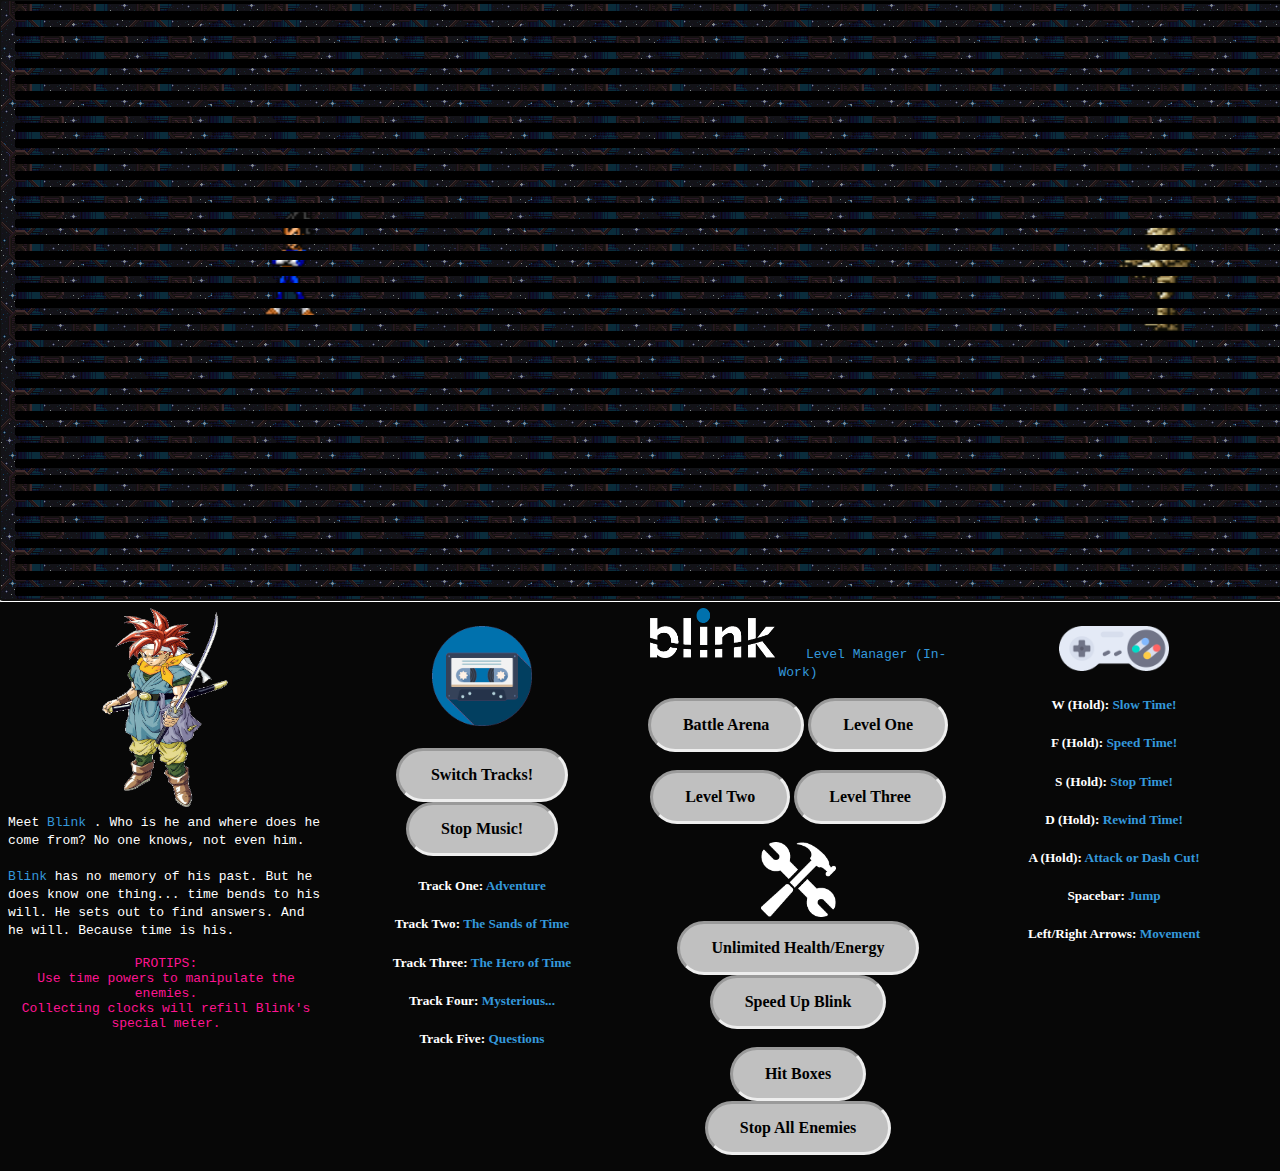
==== index.html @ 695e9209 "Merge pull request #69 from NinjaTovar/DanielsBranch" ====
﻿<!DOCTYPE html>
<html>

<head>
    <meta charset="utf-8">
    <title>Blink</title>

    <link rel="stylesheet" href="./main.css" />
    <script type="text/javascript" src="./gameengine.js"></script>
    <script type="text/javascript" src="./assetmanager.js"></script>
    <script type="text/javascript" src="./levels/levelmanager.js"></script>
    <script type="text/javascript" src="./entity.js"></script>
    <script type="text/javascript" src="./timer.js"></script>
    <script type="text/javascript" src="./levels/background.js"></script>
    <script type="text/javascript" src="./specialeffects.js"></script>
    <script type="text/javascript" src="./enemies/mummy.js"></script>
    <script type="text/javascript" src="./main.js"></script>
    <script type="text/javascript" src="./animation.js"></script>
    <script type="text/javascript" src="./blink.js"></script>
    <script type="text/javascript" src="./vegeta.js"></script>
    <script type="text/javascript" src="./vegeta2.js"></script>
    <script type="text/javascript" src="./hitbox.js"></script>
    <script type="text/javascript" src="./clock.js"></script>
    <script type="text/javascript" src="./platform.js"></script>
    <script type="text/javascript" src="./enemies/flymutant.js"></script>
    <script type="text/javascript" src="./enemies/metroid.js"></script>
    <script type="text/javascript" src="./enemies/bug.js"></script>
    <script type="text/javascript" src="./enemies/violator.js"></script>
    <script type="text/javascript" src="./enemies/necroman.js"></script>
    <script type="text/javascript" src="./enemies/actor.js"></script>
    <script type="text/javascript" src="./enemies/boid.js"></script>
    <script type="text/javascript" src="./camera.js"></script>
    <script type="text/javascript" src="./randomizer.js"></script>
    <script type="text/javascript" src="./levels/levelone.js"></script>
    <script type="text/javascript" src="./levels/leveltwo.js"></script>
    <script type="text/javascript" src="./levels/levelthree.js"></script>
    <script type="text/javascript" src="./levels/levelfour.js"></script>
    <script type="text/javascript" src="./levels/lava.js"></script>
    <script type="text/javascript" src="./levels/levelarena.js"></script>
    <script type="text/javascript" src="./enemies/jason.js"></script>
    <script type="text/javascript" src="./levels/terrain.js"></script>
    <script type="text/javascript" src="./json/level1.json"></script>
    <script type="text/javascript" src="./hud.js"></script>
    <script type="text/javascript" src="./enemies/fireball.js"></script>
    <script type="text/javascript" src="./enemies/soldier.js"></script>
    <script type="text/javascript" src="./enemies/bullet.js"></script>



</head>

<body>

    <!-- Load the game world layers -->
    <canvas id="projectionsLayerBottom" tabindex="0" width="1900" height="600" style="position:absolute;left:0;top:0;"></canvas>
    <canvas id="projectionsLayerMiddle" tabindex="0" width="1900" height="600" style="position:absolute;left:0;top:0;"></canvas>
    <canvas id="gameWorld" tabindex="1" width="1900" height="600" style="position:absolute;left:0;top:0;"></canvas>

    <!-- Formatting for text instructions on-screen. Audio tags are below this.-->
    <p>
        <br />
        <br />
        <br />
        <br />
        <br />
        <br />
        <br />
        <br />
        <br />
        <br />
        <br />
        <br />
        <br />
        <br />
        <br />
        <br />
        <br />
        <br />
        <br />
        <br />
        <br />
        <br />
        <br />
        <br />
        <br />
        <br />
        <br />
        <br />
        <br />
        <br />
        <br />

        <div class="row">

            <!-- Meet Blink -->
            <div class="column">

                <center>
                    <br />
                    <img src="./html_images/crono.png" width="160" height="200">
                    <br />
                </center>

                <Font color="white" />
                <tt>
                    Meet
                    <Font color='3498DB' />Blink
                    <Font color='white' />. Who is he and where does he come from? No one knows, not even him.
                    <br />
                </tt>
                <br />
                <tt>
                    <Font color='3498DB' />Blink
                    <Font color='white' /> has no memory of his past. But he does know one thing... time bends
                    to
                    his will. He sets out to find answers. And he will. Because time is his.
                    <br />
                </tt>
                <br />

                <Font color='DeepPink' />
                <tt>
                    <center>
                        PROTIPS:
                        <br />
                        Use time powers to manipulate the enemies.
                        <br />
                        Collecting clocks will refill Blink's special meter.
                    </center>
                </tt>
            </div>

            <!-- Change Music -->
            <div class="column">
                <center>
                    <br />
                    <br />
                    <img src="./html_images/music.png" width="100" height="100">
                    <br />
                    <br />
                    <button class="buttonPlay" id="changeMusic" type="button"> Switch Tracks!</button>
                    <button class="buttonStop" id="stopMusic" type="button"> Stop Music! </button>
                    <h5>
                        <Font color='White' />Track One:
                        <Font color='3498DB' />Adventure
                    </h5>
                    <h5>
                        <Font color='White' />Track Two:
                        <Font color='3498DB' />The Sands of Time
                    </h5>
                    <h5>
                        <Font color='White' />Track Three:
                        <Font color='3498DB' />The Hero of Time
                    </h5>
                    <h5>
                        <Font color='White' />Track Four:
                        <Font color='3498DB' />Mysterious...
                    </h5>
                    <h5>
                        <Font color='White' />Track Five:
                        <Font color='3498DB' />Questions
                    </h5>

                </center>
            </div>


            <div class="column">
                <center>
                    <!-- Level Manager-->
                    <br />
                    <tt>
                        <img src="./html_images/blink2.png" width="125" height="50">&nbsp;&nbsp;&nbsp;&nbsp;Level Manager (In-Work)
                    </tt>
                    <br />
                    <br />
                    <button class="buttonLevelOne" id="levelOne" type="button">Battle Arena</button>
                    <button class="buttonLevelTwo" id="levelTwo" type="button">Level One</button>
                    <br />
                    <br />
                    <button class="buttonLevelThree" id="levelThree" type="button">Level Two</button>
                    <button class="buttonLevelFour" id="levelFour" type="button">Level Three</button>

                    <!-- Developer Toolset -->
                    <br />
                    <br />
                    <img src="./html_images/tools.png" width="75" height="75">
                    <br />
                    <button class="buttonGodMode" id="godMode" type="button">Unlimited Health/Energy</button>
                    <button class="buttonSpeedUp" id="speedUp" type="button">Speed Up Blink</button>
                    <br />
                    <br />
                    <button class="buttonHitBox" id="outlineHitBox" type="button">Hit Boxes</button>
                    <button class="buttonStopEnemies" id="stopEnemies" type="button">Stop All Enemies</button>
                </center>
            </div>

            <!-- Control Scheme -->
            <div class="column">
                <center>
                    <br />
                    <br />
                    <img src="./html_images/controller.png" width="110" height="45">
                    <h5>
                        <Font color='White' />W (Hold):
                        <Font color='3498DB' />Slow Time!
                    </h5>
                    <h5>
                        <Font color='White' />F (Hold):
                        <Font color='3498DB' />Speed Time!
                    </h5>
                    <h5>
                        <Font color='White' />S (Hold):
                        <Font color='3498DB' />Stop Time!
                    </h5>
                    <h5>
                        <Font color='White' />D (Hold):
                        <Font color='3498DB' />Rewind Time!
                    </h5>
                    <h5>
                        <Font color='White' />A (Hold):
                        <Font color='3498DB' />Attack or Dash Cut!
                    </h5>
                    <h5>
                        <Font color='White' />Spacebar:
                        <Font color='3498DB' />Jump
                    </h5>
                    <h5>
                        <Font color='White' />Left/Right Arrows:
                        <Font color='3498DB' />Movement
                    </h5>
                </center>
            </div>

        </div>
    </p>

    <!-- Handle audio here -->
    <audio id="adventureTimeTrack" controls loop hidden preload="auto" src="./audio/levels/AdventureTimeTrack.mp3" />

    <audio id="sandsOfTimeTrack" controls loop hidden preload="auto" src="./audio/levels/SandsOfTimeTrack.mp3" />

    <audio id="heroOfTimeTrack" controls loop hidden preload="auto" src="./audio/levels/HeroOfTimeTrack.mp3" />

    <audio id="mysteriousTrack" controls loop hidden preload="auto" src="./audio/levels/Mysterious.mp3" />

    <audio id="questionsTrack" controls loop hidden preload="auto" src="./audio/levels/Questions.mp3" />

    <audio id="slowTime" controls hidden preload="metadata" src="./audio/effects/SlowTime.wav" />

    <audio id="stopTime" controls hidden preload="metadata" src="./audio/effects/StopTime.wav" />

    <audio id="rewindTime" controls hidden preload="metadata" src="./audio/effects/RewindTime.wav" />

    <audio id="speedTime" controls hidden preload="metadata" src="./audio/effects/HighPitch.wav" />

    <audio id="specialRefill" controls hidden preload="metadata" src="./audio/effects/SpecialRefill.wav" />

    <audio id="slash" controls hidden preload="metadata" src="./audio/effects/SwordSlash.wav" />

    <audio id="dashSlash" controls hidden preload="metadata" src="./audio/effects/dashSlash.wav" />

    <audio id="jump" controls hidden preload="metadata" src="./audio/effects/Jump.wav" />

    <audio id="jumpLanding" controls hidden preload="metadata" src="./audio/effects/JumpLanding.wav" />

    <audio id="damage1" controls hidden preload="metadata" src="./audio/effects/Damage.wav" />

    <audio id="damage2" controls hidden preload="metadata" src="./audio/effects/Damage2.wav" />

    <audio id="damage3" controls hidden preload="metadata" src="./audio/effects/Damage3.wav" />

    <audio id="enemyHurt" controls hidden preload="metadata" src="./audio/effects/EnemyHurt.wav" />

</body>

</html>
---- main.css ----
html {
  background: #070707;
}

.column {
  float: left;
  width: 25%;
}

/* Clear floats after the columns */
.row:after {
  content: "";
  display: table;
  clear: both;
}

.buttonPlay {
    border-radius: 50px;
    background-color:silver;
    border: inset;
    color: black;
    padding: 15px 32px;
    text-align: center;
    text-decoration: none;
    display: inline-block;
    font-size: 16px;
    font-weight: bold;
    font-family: Consolas;
    box-shadow: inset;
}

.buttonStop {
    border-radius: 50px;
    background-color: silver;
    border: inset;
    color: black;
    padding: 15px 32px;
    text-align: center;
    text-decoration: none;
    display: inline-block;
    font-size: 16px;
    font-weight: bold;
    font-family: Consolas;
    box-shadow: inset;
}

.buttonGodMode {
    border-radius: 50px;
    background-color: silver;
    border: inset;
    color: black;
    padding: 15px 32px;
    text-align: center;
    text-decoration: none;
    display: inline-block;
    font-size: 16px;
    font-weight: bold;
    font-family: Consolas;
    box-shadow: inset;
}

.buttonSpeedUp {
    border-radius: 50px;
    background-color: silver;
    border: inset;
    color: black;
    padding: 15px 32px;
    text-align: center;
    text-decoration: none;
    display: inline-block;
    font-size: 16px;
    font-weight: bold;
    font-family: Consolas;
    box-shadow: inset;
}
.buttonHitBox {
    border-radius: 50px;
    background-color: silver;
    border: inset;
    color: black;
    padding: 15px 32px;
    text-align: center;
    text-decoration: none;
    display: inline-block;
    font-size: 16px;
    font-weight: bold;
    font-family: Consolas;
    box-shadow: inset;
}

.buttonStopEnemies {
    border-radius: 50px;
    background-color: silver;
    border: inset;
    color: black;
    padding: 15px 32px;
    text-align: center;
    text-decoration: none;
    display: inline-block;
    font-size: 16px;
    font-weight: bold;
    font-family: Consolas;
    box-shadow: inset;
}

.buttonLevelOne {
    border-radius: 50px;
    background-color: silver;
    border: inset;
    color: black;
    padding: 15px 32px;
    text-align: center;
    text-decoration: none;
    display: inline-block;
    font-size: 16px;
    font-weight: bold;
    font-family: Consolas;
    box-shadow: inset;
}

.buttonLevelTwo {
    border-radius: 50px;
    background-color: silver;
    border: inset;
    color: black;
    padding: 15px 32px;
    text-align: center;
    text-decoration: none;
    display: inline-block;
    font-size: 16px;
    font-weight: bold;
    font-family: Consolas;
    box-shadow: inset;
}

.buttonLevelThree {
    border-radius: 50px;
    background-color: silver;
    border: inset;
    color: black;
    padding: 15px 32px;
    text-align: center;
    text-decoration: none;
    display: inline-block;
    font-size: 16px;
    font-weight: bold;
    font-family: Consolas;
    box-shadow: inset;
}

.buttonLevelFour {
    border-radius: 50px;
    background-color: silver;
    border: inset;
    color: black;
    padding: 15px 32px;
    text-align: center;
    text-decoration: none;
    display: inline-block;
    font-size: 16px;
    font-weight: bold;
    font-family: Consolas;
    box-shadow: inset;
}

health-bar {
  -webkit-box-sizing: border-box;
  -moz-box-sizing: border-box;
  box-sizing: border-box;
  width: 200px;
  height: 20px;
  padding: 5px;
  background: #ddd;
  -webkit-border-radius: 5px;
  -moz-border-radius: 5px;
  border-radius: 5px;
  position: relative;
}
.bar {
  background: #c54;
  width: 100%;
  height: 10px;
  position: relative;

  transition: width 0.5s linear;
}

.hit {
  background: rgba(255, 255, 255, 0.6);
  position: absolute;
  top: 0;
  right: 0;
  bottom: 0;
  width: 0px;

  transition: width 0.5s linear;
}

button:focus {
    outline: 0;
}
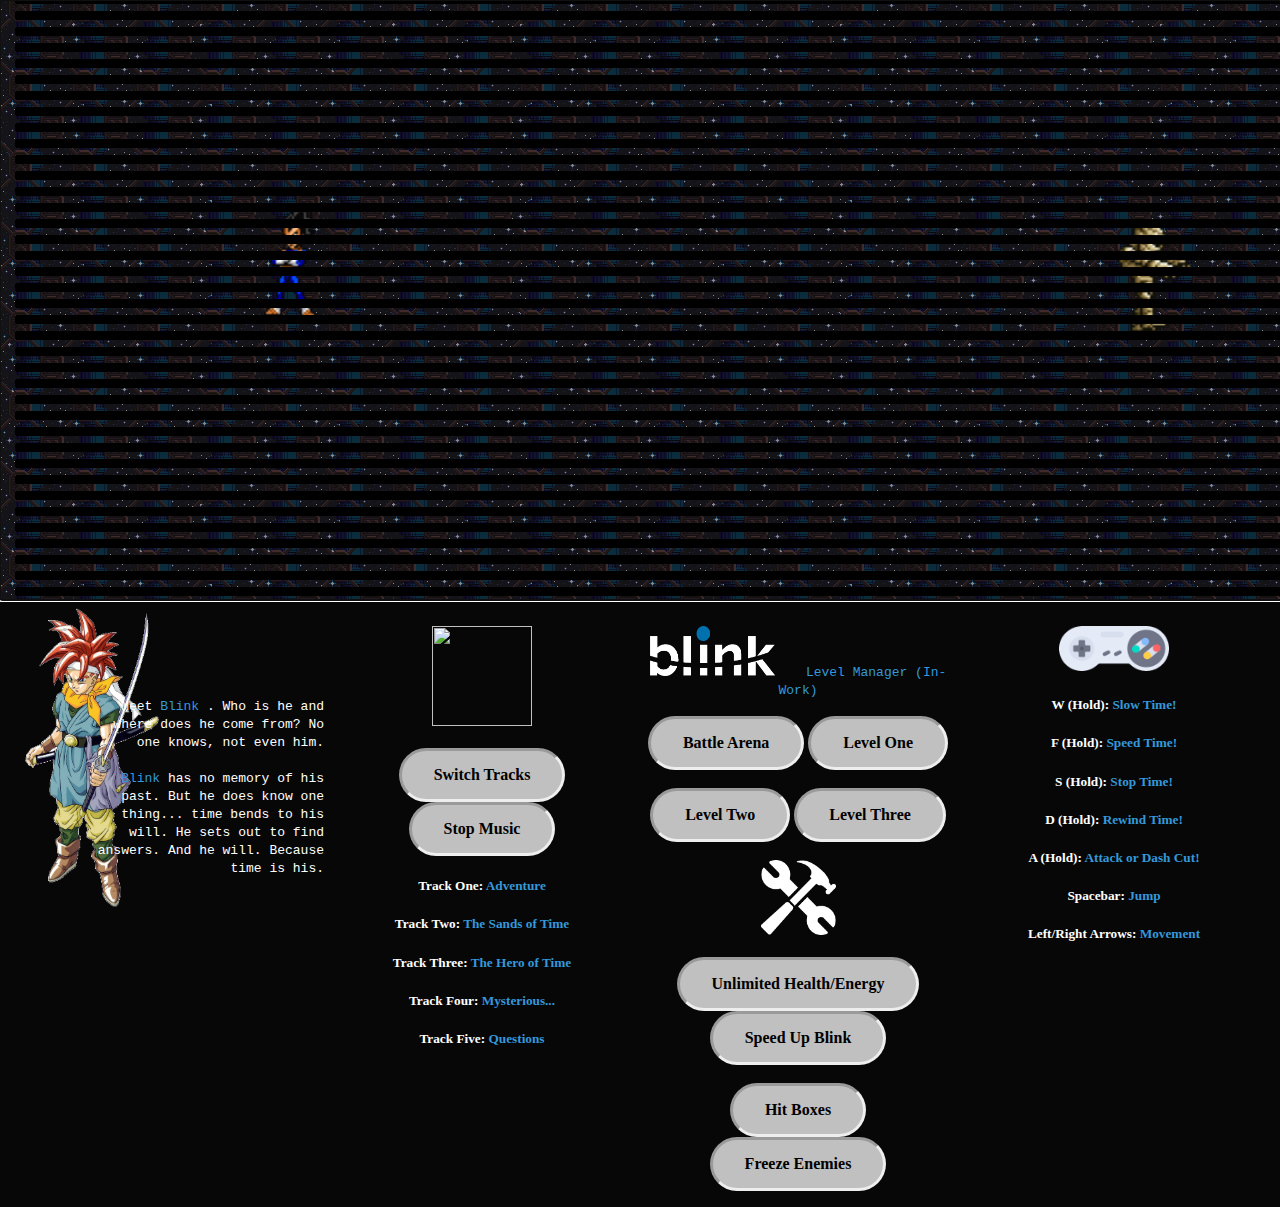
==== commit ebb2547a: "Polish" ====
--- a/index.html
+++ b/index.html
@@ -94,145 +94,142 @@
 
             <!-- Meet Blink -->
             <div class="column">
-
-                <center>
+                <div class="column">
                     <br />
-                    <img src="./html_images/crono.png" width="160" height="200">
+                    <img src="./html_images/crono.png" width="170" height="300">
                     <br />
-                </center>
-
+                </div>
+
+                <br />
                 <Font color="white" />
-                <tt>
-                    Meet
-                    <Font color='3498DB' />Blink
-                    <Font color='white' />. Who is he and where does he come from? No one knows, not even him.
-                    <br />
-                </tt>
-                <br />
-                <tt>
-                    <Font color='3498DB' />Blink
-                    <Font color='white' /> has no memory of his past. But he does know one thing... time bends
-                    to
-                    his will. He sets out to find answers. And he will. Because time is his.
-                    <br />
-                </tt>
-                <br />
-
-                <Font color='DeepPink' />
-                <tt>
-                    <center>
-                        PROTIPS:
-                        <br />
-                        Use time powers to manipulate the enemies.
-                        <br />
-                        Collecting clocks will refill Blink's special meter.
-                    </center>
-                </tt>
-            </div>
-
-            <!-- Change Music -->
-            <div class="column">
-                <center>
-                    <br />
-                    <br />
-                    <img src="./html_images/music.png" width="100" height="100">
-                    <br />
-                    <br />
-                    <button class="buttonPlay" id="changeMusic" type="button"> Switch Tracks!</button>
-                    <button class="buttonStop" id="stopMusic" type="button"> Stop Music! </button>
-                    <h5>
-                        <Font color='White' />Track One:
-                        <Font color='3498DB' />Adventure
-                    </h5>
-                    <h5>
-                        <Font color='White' />Track Two:
-                        <Font color='3498DB' />The Sands of Time
-                    </h5>
-                    <h5>
-                        <Font color='White' />Track Three:
-                        <Font color='3498DB' />The Hero of Time
-                    </h5>
-                    <h5>
-                        <Font color='White' />Track Four:
-                        <Font color='3498DB' />Mysterious...
-                    </h5>
-                    <h5>
-                        <Font color='White' />Track Five:
-                        <Font color='3498DB' />Questions
-                    </h5>
-
-                </center>
-            </div>
-
-
-            <div class="column">
-                <center>
-                    <!-- Level Manager-->
-                    <br />
-                    <tt>
-                        <img src="./html_images/blink2.png" width="125" height="50">&nbsp;&nbsp;&nbsp;&nbsp;Level Manager (In-Work)
-                    </tt>
-                    <br />
-                    <br />
-                    <button class="buttonLevelOne" id="levelOne" type="button">Battle Arena</button>
-                    <button class="buttonLevelTwo" id="levelTwo" type="button">Level One</button>
-                    <br />
-                    <br />
-                    <button class="buttonLevelThree" id="levelThree" type="button">Level Two</button>
-                    <button class="buttonLevelFour" id="levelFour" type="button">Level Three</button>
-
-                    <!-- Developer Toolset -->
-                    <br />
-                    <br />
-                    <img src="./html_images/tools.png" width="75" height="75">
-                    <br />
-                    <button class="buttonGodMode" id="godMode" type="button">Unlimited Health/Energy</button>
-                    <button class="buttonSpeedUp" id="speedUp" type="button">Speed Up Blink</button>
-                    <br />
-                    <br />
-                    <button class="buttonHitBox" id="outlineHitBox" type="button">Hit Boxes</button>
-                    <button class="buttonStopEnemies" id="stopEnemies" type="button">Stop All Enemies</button>
-                </center>
-            </div>
-
-            <!-- Control Scheme -->
-            <div class="column">
-                <center>
-                    <br />
-                    <br />
-                    <img src="./html_images/controller.png" width="110" height="45">
-                    <h5>
-                        <Font color='White' />W (Hold):
-                        <Font color='3498DB' />Slow Time!
-                    </h5>
-                    <h5>
-                        <Font color='White' />F (Hold):
-                        <Font color='3498DB' />Speed Time!
-                    </h5>
-                    <h5>
-                        <Font color='White' />S (Hold):
-                        <Font color='3498DB' />Stop Time!
-                    </h5>
-                    <h5>
-                        <Font color='White' />D (Hold):
-                        <Font color='3498DB' />Rewind Time!
-                    </h5>
-                    <h5>
-                        <Font color='White' />A (Hold):
-                        <Font color='3498DB' />Attack or Dash Cut!
-                    </h5>
-                    <h5>
-                        <Font color='White' />Spacebar:
-                        <Font color='3498DB' />Jump
-                    </h5>
-                    <h5>
-                        <Font color='White' />Left/Right Arrows:
-                        <Font color='3498DB' />Movement
-                    </h5>
-                </center>
-            </div>
-
-        </div>
+    <p align="right">
+        <tt>
+            <br />
+            <br />
+            <br />
+            <br />
+            Meet
+            <Font color='3498DB' />Blink
+            <Font color='white' />. Who is he and where does he come from? No one knows, not even him.
+            <br />
+        </tt>
+        <br />
+        <tt>
+            <Font color='3498DB' />Blink
+            <Font color='white' /> has no memory of his past. But he does know one thing... time bends
+            to
+            his will. He sets out to find answers. And he will. Because time is his.
+            <br />
+        </tt>
+        <br />
+    </p>
+    </div>
+
+    <!-- Change Music -->
+    <div class="column">
+        <center>
+            <br />
+            <br />
+            <img src="./html_images/music2.png" width="100" height="100">
+            <br />
+            <br />
+            <button class="buttonPlay" id="changeMusic" type="button"> Switch Tracks</button>
+            <button class="buttonStop" id="stopMusic" type="button"> Stop Music </button>
+            <h5>
+                <Font color='White' />Track One:
+                <Font color='3498DB' />Adventure
+            </h5>
+            <h5>
+                <Font color='White' />Track Two:
+                <Font color='3498DB' />The Sands of Time
+            </h5>
+            <h5>
+                <Font color='White' />Track Three:
+                <Font color='3498DB' />The Hero of Time
+            </h5>
+            <h5>
+                <Font color='White' />Track Four:
+                <Font color='3498DB' />Mysterious...
+            </h5>
+            <h5>
+                <Font color='White' />Track Five:
+                <Font color='3498DB' />Questions
+            </h5>
+
+        </center>
+    </div>
+
+
+    <div class="column">
+        <center>
+            <!-- Level Manager-->
+            <br />
+            <br />
+            <tt>
+                <img src="./html_images/blink2.png" width="125" height="50">&nbsp;&nbsp;&nbsp;&nbsp;Level Manager (In-Work)
+            </tt>
+            <br />
+            <br />
+            <button class="buttonLevelOne" id="levelOne" type="button">Battle Arena</button>
+            <button class="buttonLevelTwo" id="levelTwo" type="button">Level One</button>
+            <br />
+            <br />
+            <button class="buttonLevelThree" id="levelThree" type="button">Level Two</button>
+            <button class="buttonLevelFour" id="levelFour" type="button">Level Three</button>
+
+            <!-- Developer Toolset -->
+            <br />
+            <br />
+            <img src="./html_images/tools.png" width="75" height="75">
+            <br />
+            <br />
+            <button class="buttonGodMode" id="godMode" type="button">Unlimited Health/Energy</button>
+            <button class="buttonSpeedUp" id="speedUp" type="button">Speed Up Blink</button>
+            <br />
+            <br />
+            <button class="buttonHitBox" id="outlineHitBox" type="button">Hit Boxes</button>
+            <button class="buttonStopEnemies" id="stopEnemies" type="button">Freeze Enemies</button>
+        </center>
+    </div>
+
+    <!-- Control Scheme -->
+    <div class="column">
+        <center>
+            <br />
+            <br />
+            <img src="./html_images/controller.png" width="110" height="45">
+            <h5>
+                <Font color='White' />W (Hold):
+                <Font color='3498DB' />Slow Time!
+            </h5>
+            <h5>
+                <Font color='White' />F (Hold):
+                <Font color='3498DB' />Speed Time!
+            </h5>
+            <h5>
+                <Font color='White' />S (Hold):
+                <Font color='3498DB' />Stop Time!
+            </h5>
+            <h5>
+                <Font color='White' />D (Hold):
+                <Font color='3498DB' />Rewind Time!
+            </h5>
+            <h5>
+                <Font color='White' />A (Hold):
+                <Font color='3498DB' />Attack or Dash Cut!
+            </h5>
+            <h5>
+                <Font color='White' />Spacebar:
+                <Font color='3498DB' />Jump
+            </h5>
+            <h5>
+                <Font color='White' />Left/Right Arrows:
+                <Font color='3498DB' />Movement
+            </h5>
+        </center>
+    </div>
+
+    </div>
     </p>
 
     <!-- Handle audio here -->
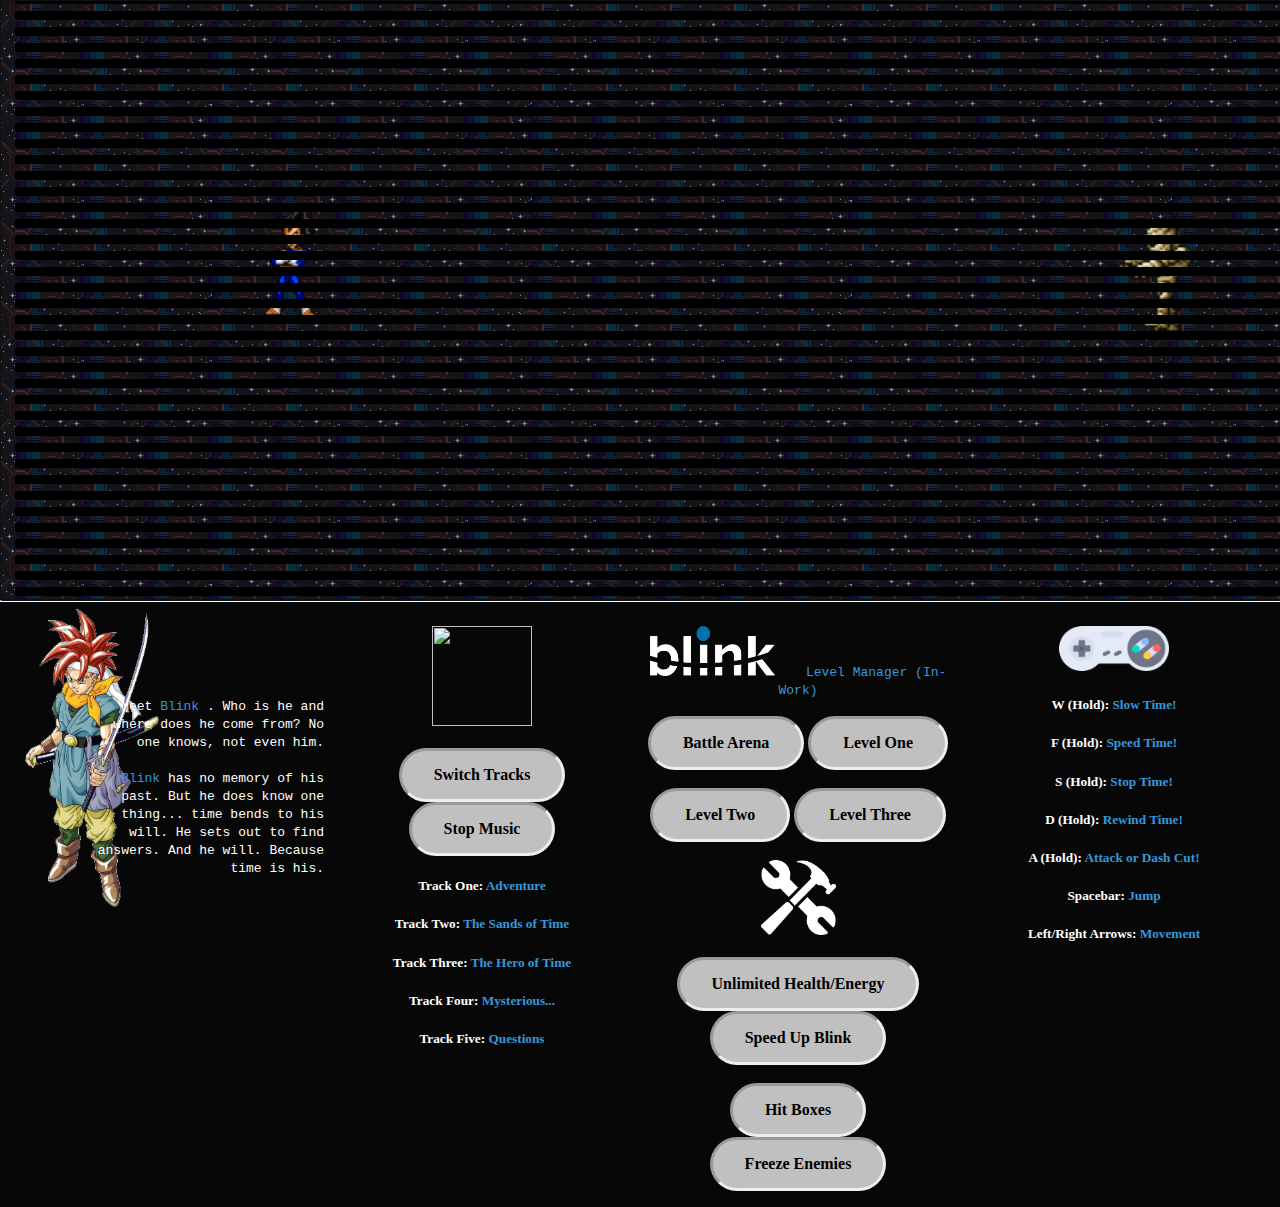
==== commit 14624afe: "Merge pull request #72 from NinjaTovar/Polish" ====
--- a/index.html
+++ b/index.html
@@ -269,6 +269,28 @@
 
     <audio id="enemyHurt" controls hidden preload="metadata" src="./audio/effects/EnemyHurt.wav" />
 
+    <audio id="enemyHurt1" controls hidden preload="metadata" src="./audio/effects/enemies/hurt1.m4a" />
+
+    <audio id="enemyHurt2" controls hidden preload="metadata" src="./audio/effects/enemies/hurt2.m4a" />
+
+    <audio id="enemyHurt3" controls hidden preload="metadata" src="./audio/effects/enemies/hurt3.m4a" />
+
+    <audio id="enemyHurt4" controls hidden preload="metadata" src="./audio/effects/enemies/hurt4.m4a" />
+
+    <audio id="enemyHurt5" controls hidden preload="metadata" src="./audio/effects/enemies/hurt5.m4a" />
+
+    <audio id="enemyHurt6" controls hidden preload="metadata" src="./audio/effects/enemies/hurt6.m4a" />
+
+    <audio id="death1" controls hidden preload="metadata" src="./audio/effects/enemies/death1.m4a" />
+
+    <audio id="death2" controls hidden preload="metadata" src="./audio/effects/enemies/death2.m4a" />
+
+    <audio id="death3" controls hidden preload="metadata" src="./audio/effects/enemies/death3.m4a" />
+
+    <audio id="death4" controls hidden preload="metadata" src="./audio/effects/enemies/death4.m4a" />
+
+    <audio id="death5" controls hidden preload="metadata" src="./audio/effects/enemies/death5.m4a" />
+
 </body>
 
 </html>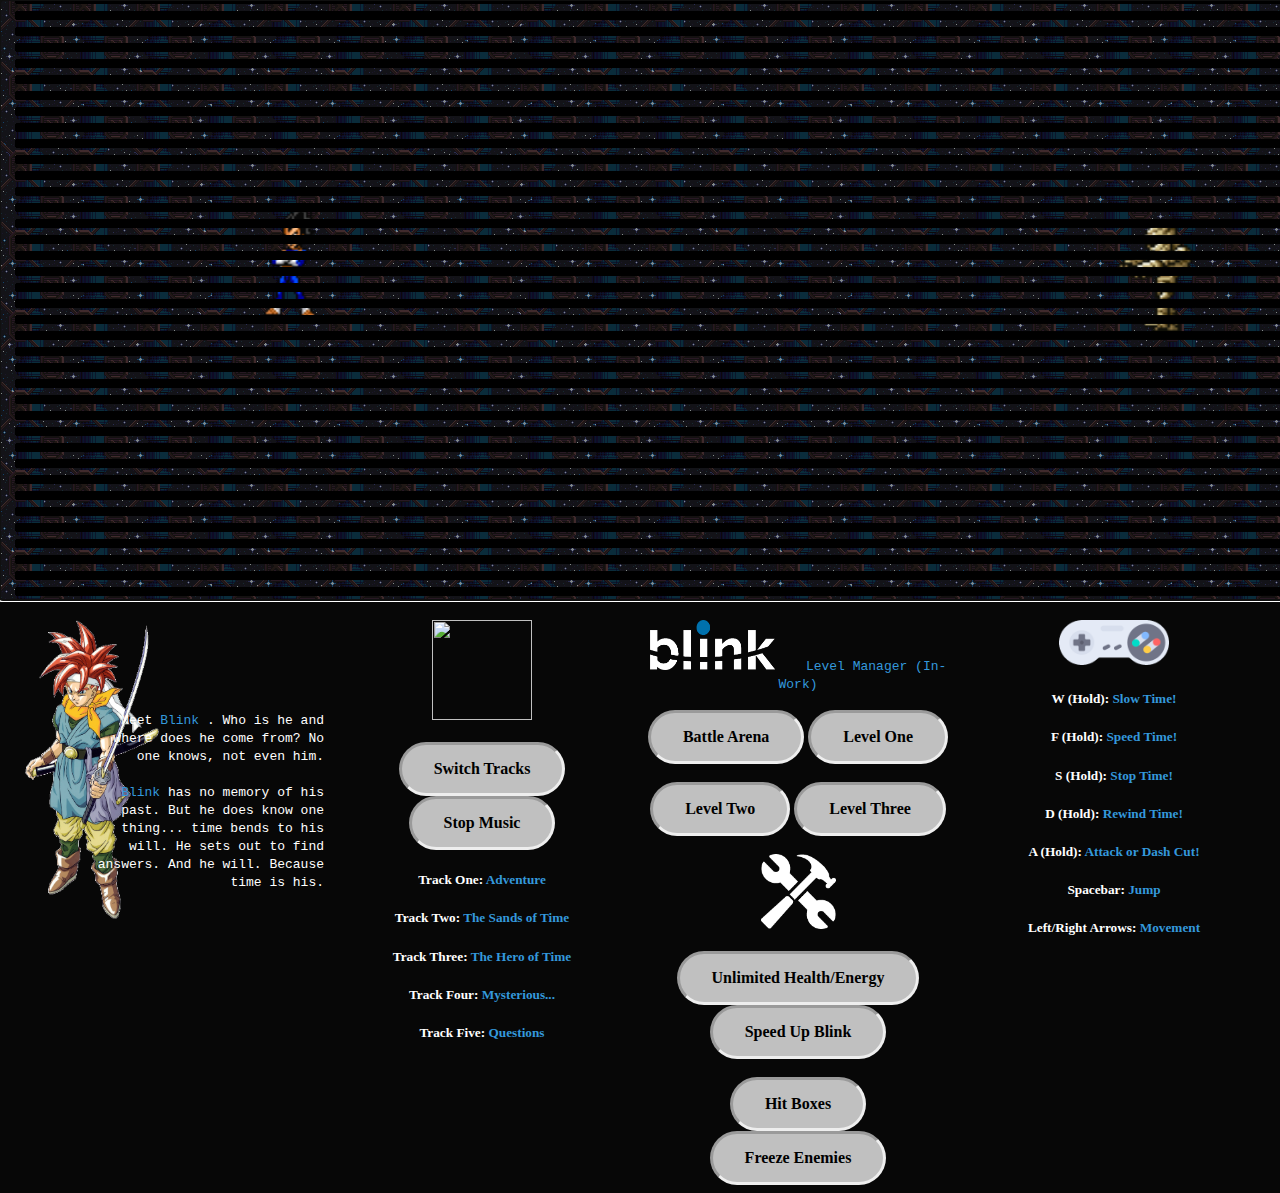
==== commit 6a9a8004: "Improving HTML" ====
--- a/index.html
+++ b/index.html
@@ -45,8 +45,6 @@
     <script type="text/javascript" src="./enemies/soldier.js"></script>
     <script type="text/javascript" src="./enemies/bullet.js"></script>
 
-
-
 </head>
 
 <body>
@@ -57,180 +55,180 @@
     <canvas id="gameWorld" tabindex="1" width="1900" height="600" style="position:absolute;left:0;top:0;"></canvas>
 
     <!-- Formatting for text instructions on-screen. Audio tags are below this.-->
-    <p>
-        <br />
-        <br />
-        <br />
-        <br />
-        <br />
-        <br />
-        <br />
-        <br />
-        <br />
-        <br />
-        <br />
-        <br />
-        <br />
-        <br />
-        <br />
-        <br />
-        <br />
-        <br />
-        <br />
-        <br />
-        <br />
-        <br />
-        <br />
-        <br />
-        <br />
-        <br />
-        <br />
-        <br />
-        <br />
-        <br />
-        <br />
-
-        <div class="row">
-
-            <!-- Meet Blink -->
+    <br />
+    <br />
+    <br />
+    <br />
+    <br />
+    <br />
+    <br />
+    <br />
+    <br />
+    <br />
+    <br />
+    <br />
+    <br />
+    <br />
+    <br />
+    <br />
+    <br />
+    <br />
+    <br />
+    <br />
+    <br />
+    <br />
+    <br />
+    <br />
+    <br />
+    <br />
+    <br />
+    <br />
+    <br />
+    <br />
+    <br />
+    <br />
+
+    <div class="row">
+
+        <!-- Meet Blink -->
+        <div class="column" align="right">
             <div class="column">
-                <div class="column">
-                    <br />
-                    <img src="./html_images/crono.png" width="170" height="300">
-                    <br />
-                </div>
-
-                <br />
-                <Font color="white" />
-    <p align="right">
-        <tt>
+                <br />
+                <br />
+                <img src="./html_images/crono.png" width="170" height="300">
+                <br />
+            </div>
+
             <br />
-            <br />
-            <br />
-            <br />
-            Meet
-            <Font color='3498DB' />Blink
-            <Font color='white' />. Who is he and where does he come from? No one knows, not even him.
-            <br />
-        </tt>
-        <br />
-        <tt>
-            <Font color='3498DB' />Blink
-            <Font color='white' /> has no memory of his past. But he does know one thing... time bends
-            to
-            his will. He sets out to find answers. And he will. Because time is his.
-            <br />
-        </tt>
-        <br />
-    </p>
-    </div>
-
-    <!-- Change Music -->
-    <div class="column">
-        <center>
-            <br />
-            <br />
-            <img src="./html_images/music2.png" width="100" height="100">
-            <br />
-            <br />
-            <button class="buttonPlay" id="changeMusic" type="button"> Switch Tracks</button>
-            <button class="buttonStop" id="stopMusic" type="button"> Stop Music </button>
-            <h5>
-                <Font color='White' />Track One:
-                <Font color='3498DB' />Adventure
-            </h5>
-            <h5>
-                <Font color='White' />Track Two:
-                <Font color='3498DB' />The Sands of Time
-            </h5>
-            <h5>
-                <Font color='White' />Track Three:
-                <Font color='3498DB' />The Hero of Time
-            </h5>
-            <h5>
-                <Font color='White' />Track Four:
-                <Font color='3498DB' />Mysterious...
-            </h5>
-            <h5>
-                <Font color='White' />Track Five:
-                <Font color='3498DB' />Questions
-            </h5>
-
-        </center>
-    </div>
-
-
-    <div class="column">
-        <center>
-            <!-- Level Manager-->
-            <br />
+            <Font color="white" />
+            <tt>
+                <br />
+                <br />
+                <br />
+                <br />
+                <br />
+                <br />
+                Meet
+                <Font color='3498DB' />Blink
+                <Font color='white' />. Who is he and where does he come from? No one knows, not even him.
+                <br />
+            </tt>
             <br />
             <tt>
-                <img src="./html_images/blink2.png" width="125" height="50">&nbsp;&nbsp;&nbsp;&nbsp;Level Manager (In-Work)
+                <Font color='3498DB' />Blink
+                <Font color='white' /> has no memory of his past. But he does know one thing... time bends
+                to
+                his will. He sets out to find answers. And he will. Because time is his.
+                <br />
             </tt>
             <br />
-            <br />
-            <button class="buttonLevelOne" id="levelOne" type="button">Battle Arena</button>
-            <button class="buttonLevelTwo" id="levelTwo" type="button">Level One</button>
-            <br />
-            <br />
-            <button class="buttonLevelThree" id="levelThree" type="button">Level Two</button>
-            <button class="buttonLevelFour" id="levelFour" type="button">Level Three</button>
-
-            <!-- Developer Toolset -->
-            <br />
-            <br />
-            <img src="./html_images/tools.png" width="75" height="75">
-            <br />
-            <br />
-            <button class="buttonGodMode" id="godMode" type="button">Unlimited Health/Energy</button>
-            <button class="buttonSpeedUp" id="speedUp" type="button">Speed Up Blink</button>
-            <br />
-            <br />
-            <button class="buttonHitBox" id="outlineHitBox" type="button">Hit Boxes</button>
-            <button class="buttonStopEnemies" id="stopEnemies" type="button">Freeze Enemies</button>
-        </center>
+        </div>
+
+        <!-- Change Music -->
+        <div class="column">
+            <center>
+                <br />
+                <br />
+                <img src="./html_images/music2.png" width="100" height="100">
+                <br />
+                <br />
+                <button class="buttonPlay" id="changeMusic" type="button"> Switch Tracks</button>
+                <button class="buttonStop" id="stopMusic" type="button"> Stop Music </button>
+                <h5>
+                    <Font color='White' />Track One:
+                    <Font color='3498DB' />Adventure
+                </h5>
+                <h5>
+                    <Font color='White' />Track Two:
+                    <Font color='3498DB' />The Sands of Time
+                </h5>
+                <h5>
+                    <Font color='White' />Track Three:
+                    <Font color='3498DB' />The Hero of Time
+                </h5>
+                <h5>
+                    <Font color='White' />Track Four:
+                    <Font color='3498DB' />Mysterious...
+                </h5>
+                <h5>
+                    <Font color='White' />Track Five:
+                    <Font color='3498DB' />Questions
+                </h5>
+
+            </center>
+        </div>
+
+
+        <div class="column">
+            <center>
+                <!-- Level Manager-->
+                <br />
+                <br />
+                <tt>
+                    <img src="./html_images/blink2.png" width="125" height="50">&nbsp;&nbsp;&nbsp;&nbsp;Level Manager (In-Work)
+                </tt>
+                <br />
+                <br />
+                <button class="buttonLevelOne" id="levelOne" type="button">Battle Arena</button>
+                <button class="buttonLevelTwo" id="levelTwo" type="button">Level One</button>
+                <br />
+                <br />
+                <button class="buttonLevelThree" id="levelThree" type="button">Level Two</button>
+                <button class="buttonLevelFour" id="levelFour" type="button">Level Three</button>
+
+                <!-- Developer Toolset -->
+                <br />
+                <br />
+                <img src="./html_images/tools.png" width="75" height="75">
+                <br />
+                <br />
+                <button class="buttonGodMode" id="godMode" type="button">Unlimited Health/Energy</button>
+                <button class="buttonSpeedUp" id="speedUp" type="button">Speed Up Blink</button>
+                <br />
+                <br />
+                <button class="buttonHitBox" id="outlineHitBox" type="button">Hit Boxes</button>
+                <button class="buttonStopEnemies" id="stopEnemies" type="button">Freeze Enemies</button>
+            </center>
+        </div>
+
+        <!-- Control Scheme -->
+        <div class="column">
+            <center>
+                <br />
+                <br />
+                <img src="./html_images/controller.png" width="110" height="45">
+                <h5>
+                    <Font color='White' />W (Hold):
+                    <Font color='3498DB' />Slow Time!
+                </h5>
+                <h5>
+                    <Font color='White' />F (Hold):
+                    <Font color='3498DB' />Speed Time!
+                </h5>
+                <h5>
+                    <Font color='White' />S (Hold):
+                    <Font color='3498DB' />Stop Time!
+                </h5>
+                <h5>
+                    <Font color='White' />D (Hold):
+                    <Font color='3498DB' />Rewind Time!
+                </h5>
+                <h5>
+                    <Font color='White' />A (Hold):
+                    <Font color='3498DB' />Attack or Dash Cut!
+                </h5>
+                <h5>
+                    <Font color='White' />Spacebar:
+                    <Font color='3498DB' />Jump
+                </h5>
+                <h5>
+                    <Font color='White' />Left/Right Arrows:
+                    <Font color='3498DB' />Movement
+                </h5>
+            </center>
+        </div>
+
     </div>
-
-    <!-- Control Scheme -->
-    <div class="column">
-        <center>
-            <br />
-            <br />
-            <img src="./html_images/controller.png" width="110" height="45">
-            <h5>
-                <Font color='White' />W (Hold):
-                <Font color='3498DB' />Slow Time!
-            </h5>
-            <h5>
-                <Font color='White' />F (Hold):
-                <Font color='3498DB' />Speed Time!
-            </h5>
-            <h5>
-                <Font color='White' />S (Hold):
-                <Font color='3498DB' />Stop Time!
-            </h5>
-            <h5>
-                <Font color='White' />D (Hold):
-                <Font color='3498DB' />Rewind Time!
-            </h5>
-            <h5>
-                <Font color='White' />A (Hold):
-                <Font color='3498DB' />Attack or Dash Cut!
-            </h5>
-            <h5>
-                <Font color='White' />Spacebar:
-                <Font color='3498DB' />Jump
-            </h5>
-            <h5>
-                <Font color='White' />Left/Right Arrows:
-                <Font color='3498DB' />Movement
-            </h5>
-        </center>
-    </div>
-
-    </div>
-    </p>
 
     <!-- Handle audio here -->
     <audio id="adventureTimeTrack" controls loop hidden preload="auto" src="./audio/levels/AdventureTimeTrack.mp3" />
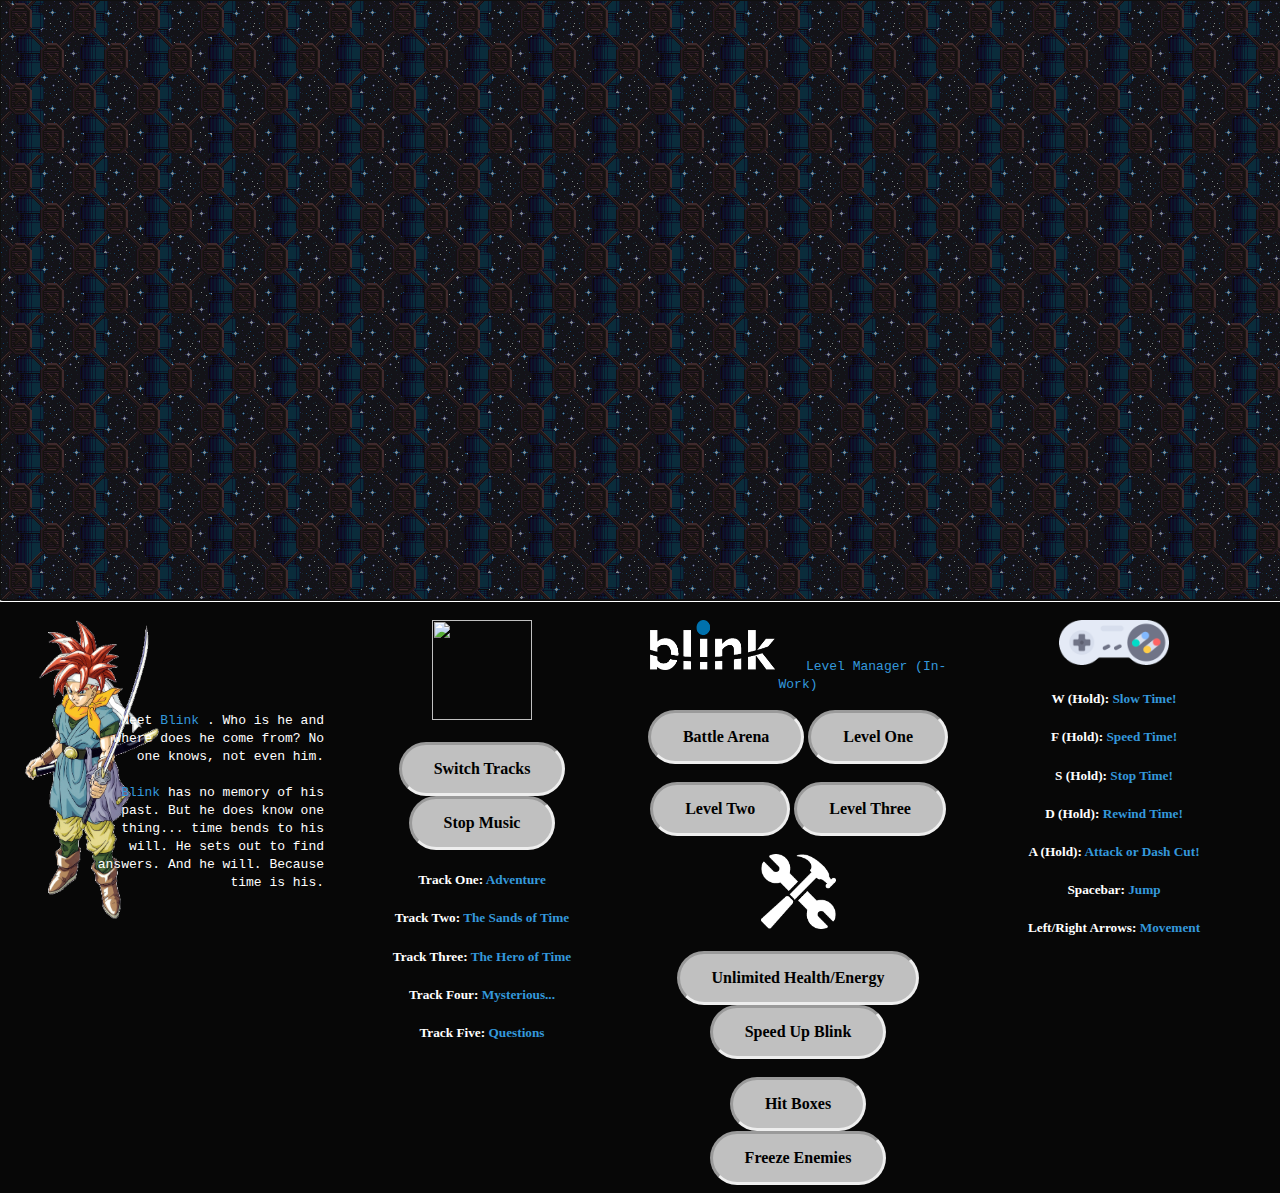
==== commit 5ef24ffd: "Pulling master" ====
--- a/index.html
+++ b/index.html
@@ -17,6 +17,7 @@
     <script type="text/javascript" src="./main.js"></script>
     <script type="text/javascript" src="./animation.js"></script>
     <script type="text/javascript" src="./blink.js"></script>
+    <script type="text/javascript" src="./waveattack.js"></script>
     <script type="text/javascript" src="./vegeta.js"></script>
     <script type="text/javascript" src="./vegeta2.js"></script>
     <script type="text/javascript" src="./hitbox.js"></script>
@@ -44,6 +45,7 @@
     <script type="text/javascript" src="./enemies/fireball.js"></script>
     <script type="text/javascript" src="./enemies/soldier.js"></script>
     <script type="text/javascript" src="./enemies/bullet.js"></script>
+    <script type="text/javascript" src="./portal.js"></script>
 
 </head>
 
@@ -289,6 +291,10 @@
 
     <audio id="death5" controls hidden preload="metadata" src="./audio/effects/enemies/death5.m4a" />
 
+    <audio id="teleport1" controls hidden preload="metadata" src="./audio/effects/teleport1.wav" />
+
+    <audio id="teleport2" controls hidden preload="metadata" src="./audio/effects/teleport2.wav" />
+
 </body>
 
 </html>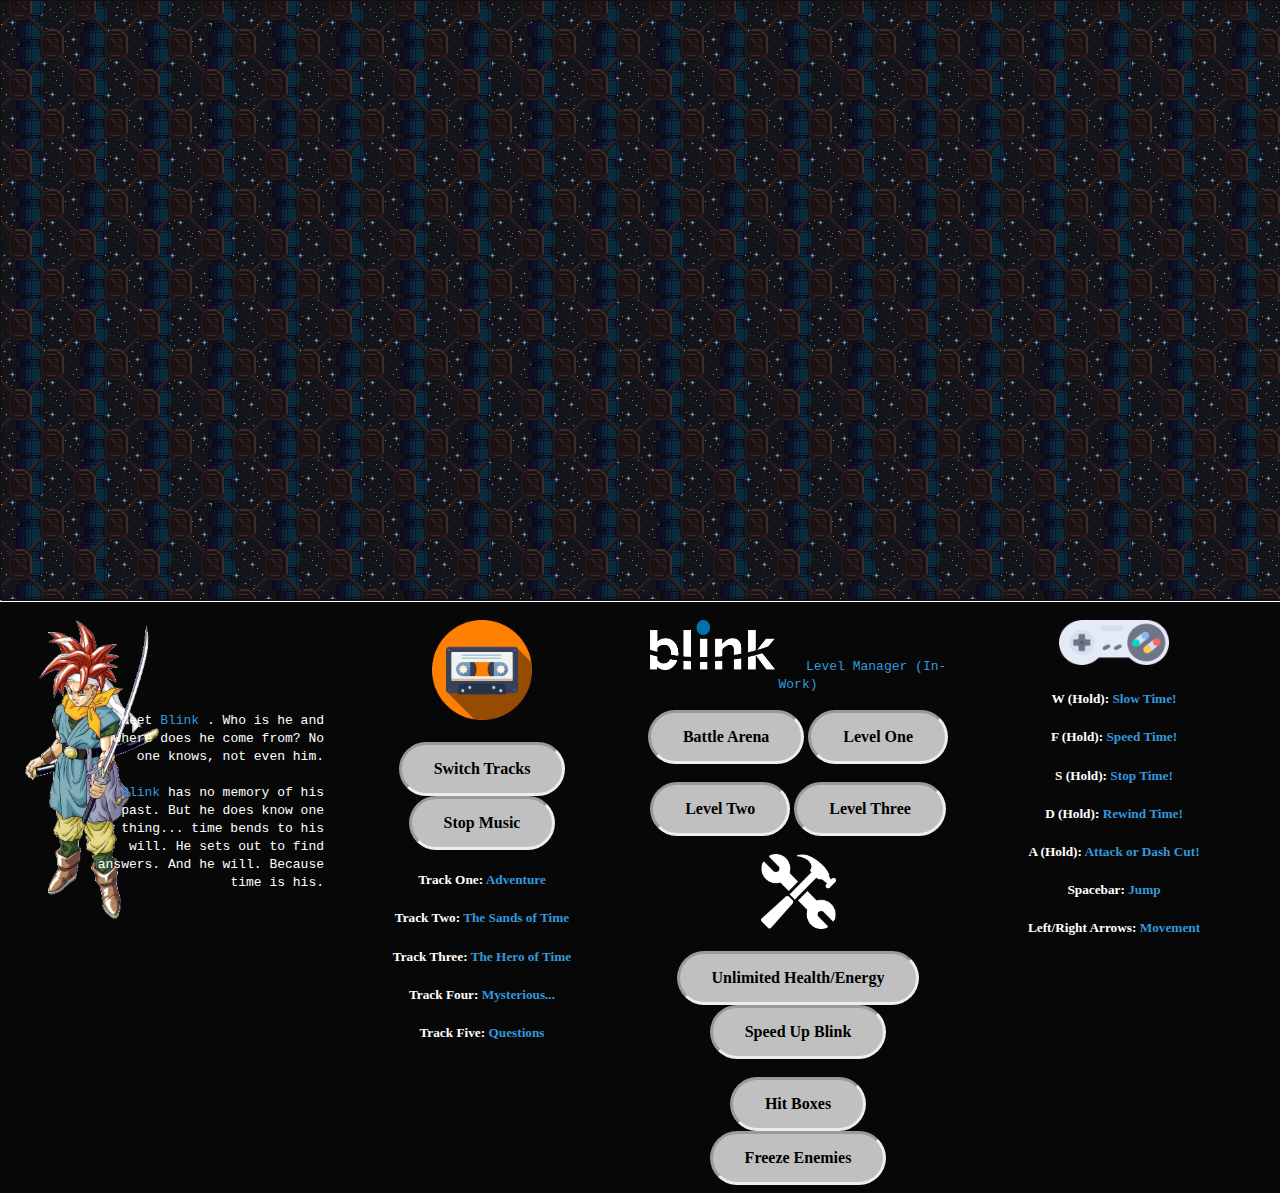
==== commit b69a5758: "merge" ====
--- a/index.html
+++ b/index.html
@@ -267,29 +267,27 @@
 
     <audio id="damage3" controls hidden preload="metadata" src="./audio/effects/Damage3.wav" />
 
-    <audio id="enemyHurt" controls hidden preload="metadata" src="./audio/effects/EnemyHurt.wav" />
-
-    <audio id="enemyHurt1" controls hidden preload="metadata" src="./audio/effects/enemies/hurt1.m4a" />
-
-    <audio id="enemyHurt2" controls hidden preload="metadata" src="./audio/effects/enemies/hurt2.m4a" />
-
-    <audio id="enemyHurt3" controls hidden preload="metadata" src="./audio/effects/enemies/hurt3.m4a" />
-
-    <audio id="enemyHurt4" controls hidden preload="metadata" src="./audio/effects/enemies/hurt4.m4a" />
-
-    <audio id="enemyHurt5" controls hidden preload="metadata" src="./audio/effects/enemies/hurt5.m4a" />
-
-    <audio id="enemyHurt6" controls hidden preload="metadata" src="./audio/effects/enemies/hurt6.m4a" />
-
-    <audio id="death1" controls hidden preload="metadata" src="./audio/effects/enemies/death1.m4a" />
-
-    <audio id="death2" controls hidden preload="metadata" src="./audio/effects/enemies/death2.m4a" />
-
-    <audio id="death3" controls hidden preload="metadata" src="./audio/effects/enemies/death3.m4a" />
-
-    <audio id="death4" controls hidden preload="metadata" src="./audio/effects/enemies/death4.m4a" />
-
-    <audio id="death5" controls hidden preload="metadata" src="./audio/effects/enemies/death5.m4a" />
+    <audio id="guyHurt1" controls hidden preload="metadata" src="./audio/effects/enemies/GuyHurt1.m4a" />
+
+    <audio id="guyHurt2" controls hidden preload="metadata" src="./audio/effects/enemies/GuyHurt2.m4a" />
+
+    <audio id="flyHurt" controls hidden preload="metadata" src="./audio/effects/enemies/FlyHurt.m4a" />
+
+    <audio id="mummyHurt" controls hidden preload="metadata" src="./audio/effects/enemies/MummyHurt.m4a" />
+
+    <audio id="necromanInjured" controls hidden preload="metadata" src="./audio/effects/enemies/NecromanInjured.m4a" />
+
+    <audio id="violatorInjured" controls hidden preload="metadata" src="./audio/effects/enemies/ViolatorInjured.m4a" />
+
+    <audio id="flyDeath" controls hidden preload="metadata" src="./audio/effects/enemies/FlyDeath.m4a" />
+
+    <audio id="necromanDeath" controls hidden preload="metadata" src="./audio/effects/enemies/NecromanDeath.m4a" />
+
+    <audio id="violatorDeath" controls hidden preload="metadata" src="./audio/effects/enemies/ViolatorDeath.m4a" />
+
+    <audio id="bugDeath" controls hidden preload="metadata" src="./audio/effects/enemies/BugDeath.m4a" />
+
+    <audio id="mummyDeath" controls hidden preload="metadata" src="./audio/effects/enemies/MummyDeath.m4a" />
 
     <audio id="teleport1" controls hidden preload="metadata" src="./audio/effects/teleport1.wav" />
 
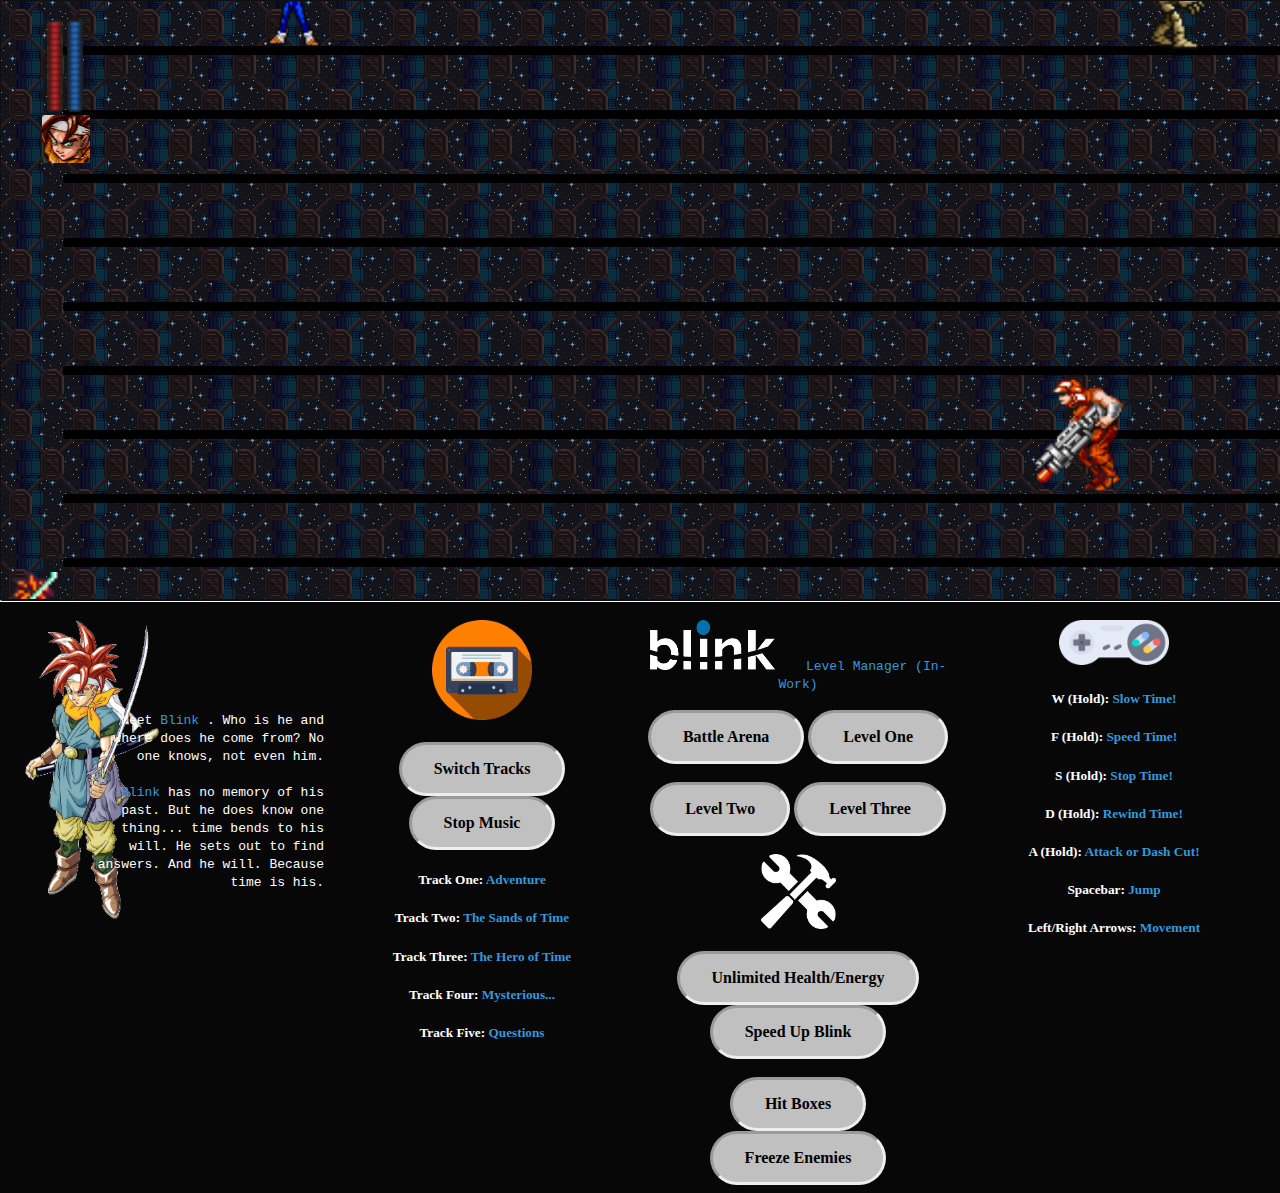
==== commit e488b251: "added turret entities to level2, canvas/camera adjustments" ====
--- a/index.html
+++ b/index.html
@@ -46,15 +46,16 @@
     <script type="text/javascript" src="./enemies/soldier.js"></script>
     <script type="text/javascript" src="./enemies/bullet.js"></script>
     <script type="text/javascript" src="./portal.js"></script>
+    <script type="text/javascript" src="./enemies/turret.js"></script>
 
 </head>
 
 <body>
 
     <!-- Load the game world layers -->
-    <canvas id="projectionsLayerBottom" tabindex="0" width="1900" height="600" style="position:absolute;left:0;top:0;"></canvas>
-    <canvas id="projectionsLayerMiddle" tabindex="0" width="1900" height="600" style="position:absolute;left:0;top:0;"></canvas>
-    <canvas id="gameWorld" tabindex="1" width="1900" height="600" style="position:absolute;left:0;top:0;"></canvas>
+    <canvas id="projectionsLayerBottom" tabindex="0" width="1400" height="600" style="position:absolute;left:0;top:0;"></canvas>
+    <canvas id="projectionsLayerMiddle" tabindex="0" width="1400" height="600" style="position:absolute;left:0;top:0;"></canvas>
+    <canvas id="gameWorld" tabindex="1" width="1400" height="600" style="position:absolute;left:0;top:0;"></canvas>
 
     <!-- Formatting for text instructions on-screen. Audio tags are below this.-->
     <br />
@@ -167,7 +168,8 @@
                 <br />
                 <br />
                 <tt>
-                    <img src="./html_images/blink2.png" width="125" height="50">&nbsp;&nbsp;&nbsp;&nbsp;Level Manager (In-Work)
+                    <img src="./html_images/blink2.png" width="125" height="50">&nbsp;&nbsp;&nbsp;&nbsp;Level Manager
+                    (In-Work)
                 </tt>
                 <br />
                 <br />
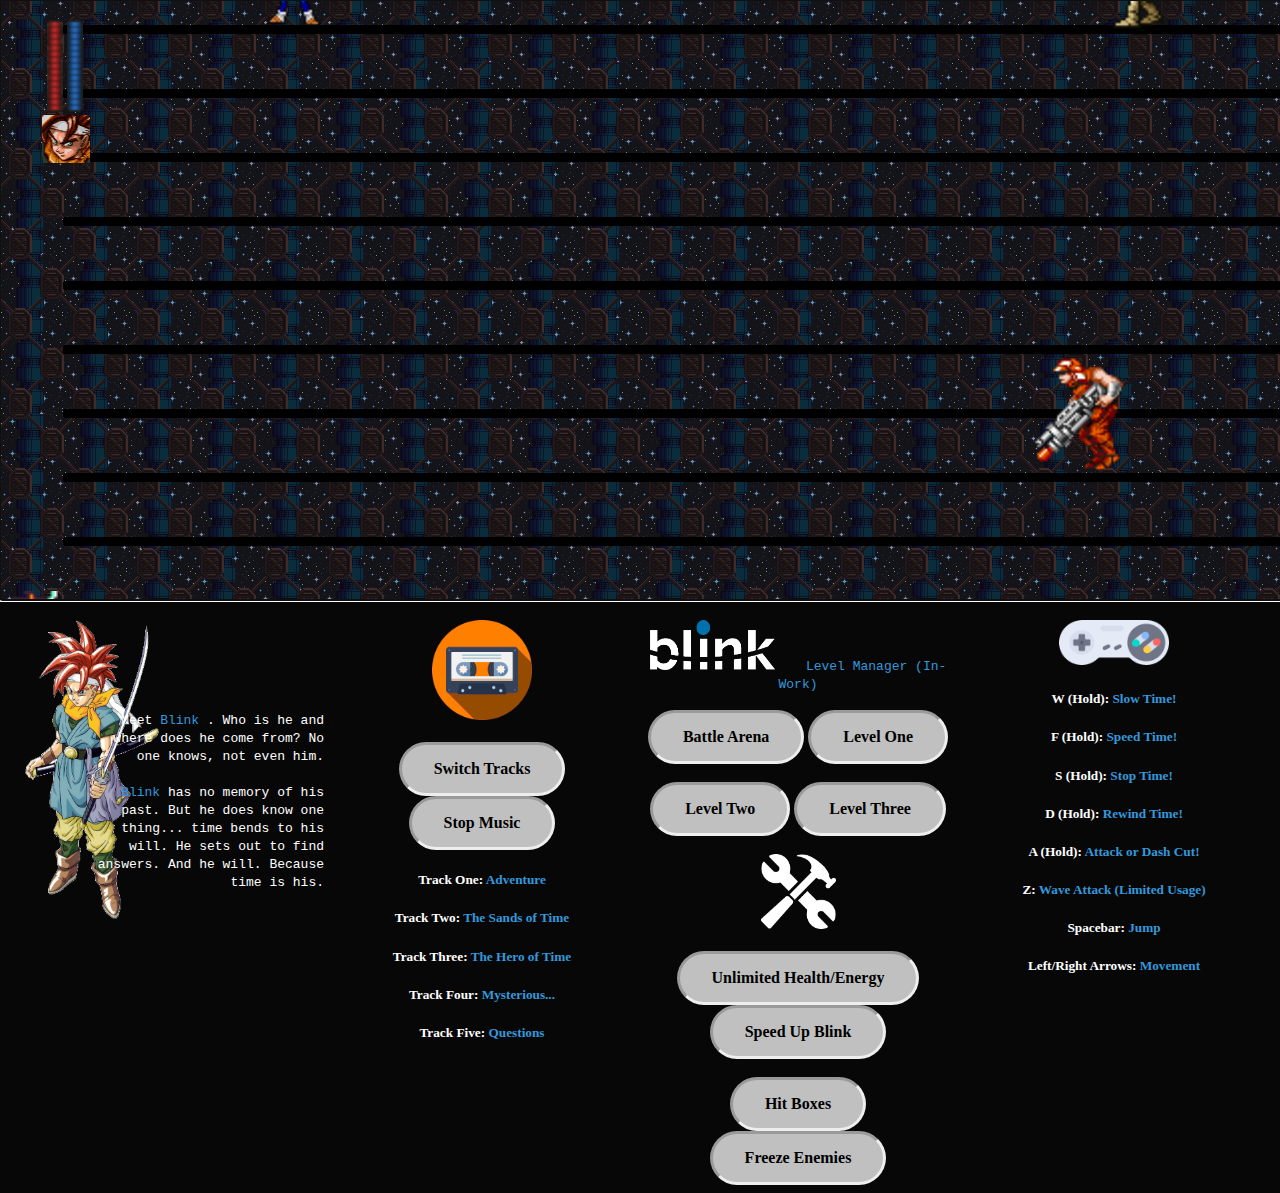
==== commit 389e6eee: "Merge pull request #76 from NinjaTovar/rushwork" ====
--- a/index.html
+++ b/index.html
@@ -222,6 +222,10 @@
                     <Font color='3498DB' />Attack or Dash Cut!
                 </h5>
                 <h5>
+                    <Font color='White' />Z:
+                    <Font color='3498DB' />Wave Attack (Limited Usage)
+                </h5>
+                <h5>
                     <Font color='White' />Spacebar:
                     <Font color='3498DB' />Jump
                 </h5>
